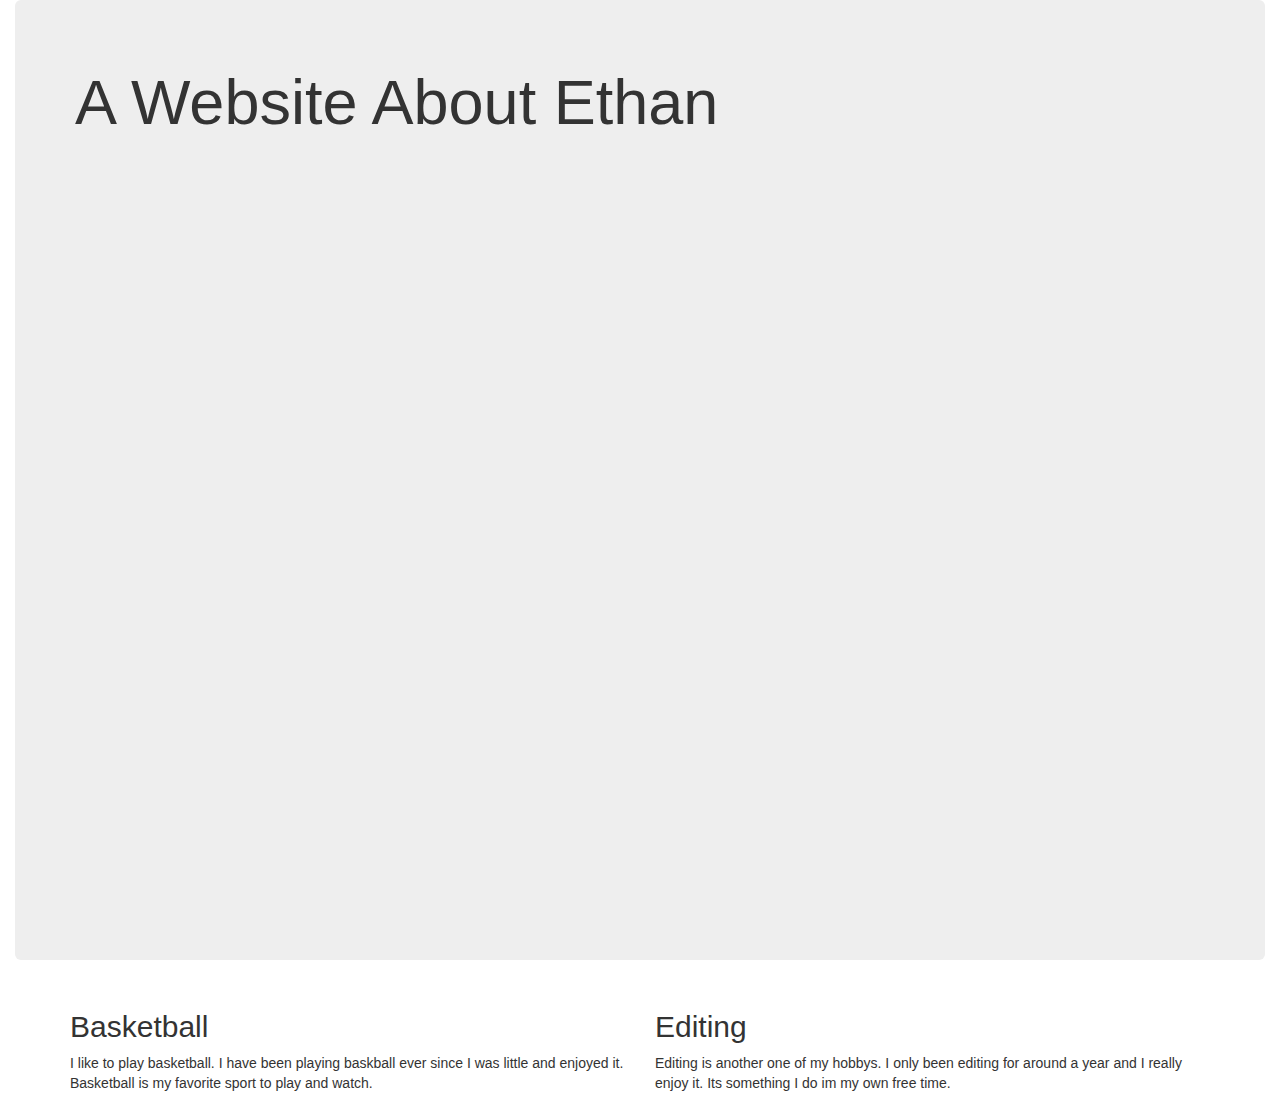
==== index.html @ c770cf81 "push" ====
<!doctype html>
<html lang="en">
  <head>
    <meta charset="utf-8">
    <meta http-equiv="X-UA-Compatible" content="IE=edge">
    <meta name="viewport" content="width=device-width, initial-scale=1">
    <!-- The above 3 meta tags *must* come first in the head; any other head content must come *after* these tags -->
    <title>Bootstrap 101 Template</title>

    <!-- Bootstrap -->
    <link rel="stylesheet" href="https://cdn.jsdelivr.net/npm/bootstrap@3.4.1/dist/css/bootstrap.min.css" integrity="sha384-HSMxcRTRxnN+Bdg0JdbxYKrThecOKuH5zCYotlSAcp1+c8xmyTe9GYg1l9a69psu" crossorigin="anonymous">
<link rel="stylesheet" href="style.css">
    <!-- HTML5 shim and Respond.js for IE8 support of HTML5 elements and media queries -->
    <!-- WARNING: Respond.js doesn't work if you view the page via file:// -->
    <!--[if lt IE 9]>
      <script src="https://cdn.jsdelivr.net/npm/html5shiv@3.7.3/dist/html5shiv.min.js"></script>
      <script src="https://cdn.jsdelivr.net/npm/respond.js@1.4.2/dest/respond.min.js"></script>
    <![endif]-->
  </head>
  <body>
    <div class="container-fluid">
        <div class="jumbotron">
            <h1>A Website About Ethan</h1>
        </div>
    </div>
    <div class="container">
    <div class="row">
        <div class="col-sm-6">
            <h2> Basketball</h2>
            <p> I like to play basketball. I have been playing baskball ever since I was little and enjoyed it. Basketball is my favorite sport to play and watch. </p>
        </div>
        <div class="col-sm-6">
            <h2> Editing </h2>
              <p> Editing is another one of my hobbys. I only been editing for around a year and I really enjoy it. Its something I do im my own free time.</p>
    </div>
</div>
    

    <!-- jQuery (necessary for Bootstrap's JavaScript plugins) -->
    <script src="https://code.jquery.com/jquery-1.12.4.min.js" integrity="sha384-nvAa0+6Qg9clwYCGGPpDQLVpLNn0fRaROjHqs13t4Ggj3Ez50XnGQqc/r8MhnRDZ" crossorigin="anonymous"></script>
    <!-- Include all compiled plugins (below), or include individual files as needed -->
    <script src="https://cdn.jsdelivr.net/npm/bootstrap@3.4.1/dist/js/bootstrap.min.js" integrity="sha384-aJ21OjlMXNL5UyIl/XNwTMqvzeRMZH2w8c5cRVpzpU8Y5bApTppSuUkhZXN0VxHd" crossorigin="anonymous"></script>
  </body>
</html>
---- style.css ----
.jumbotron{
    background-image: url("img_9280.jpg");
    background-repeat: no-repeat;
    background-size: cover;
    height: 960px;  
}
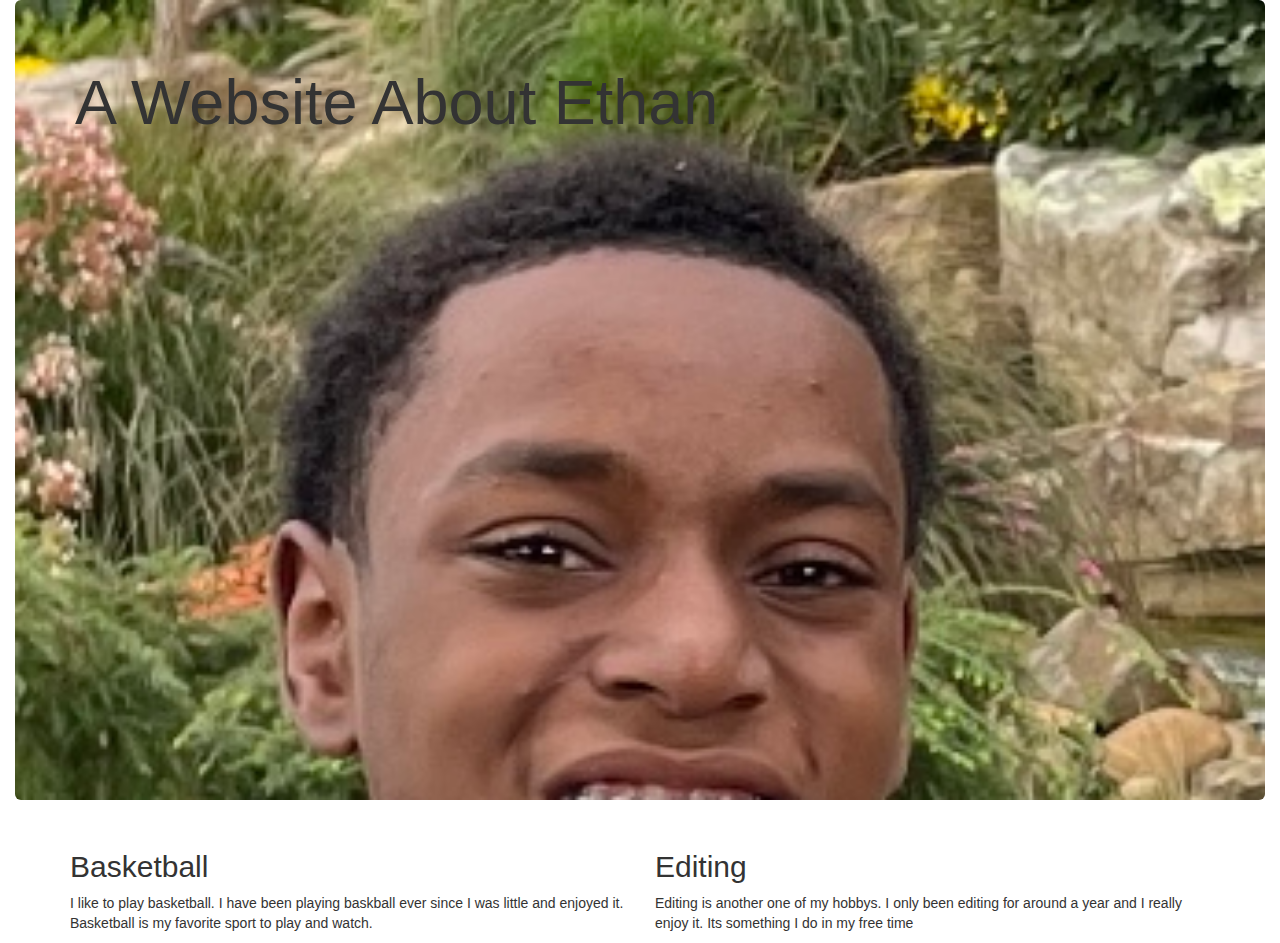
==== commit 12e1afb2: "push" ====
--- a/index.html
+++ b/index.html
@@ -31,7 +31,7 @@
         </div>
         <div class="col-sm-6">
             <h2> Editing </h2>
-              <p> Editing is another one of my hobbys. I only been editing for around a year and I really enjoy it. Its something I do im my own free time.</p>
+              <p> Editing is another one of my hobbys. I only been editing for around a year and I really enjoy it. Its something I do in my free time</p>
     </div>
 </div>
     
--- a/style.css
+++ b/style.css
@@ -2,5 +2,5 @@
     background-image: url("img_9280.jpg");
     background-repeat: no-repeat;
     background-size: cover;
-    height: 960px;  
+    height: 800px;
 }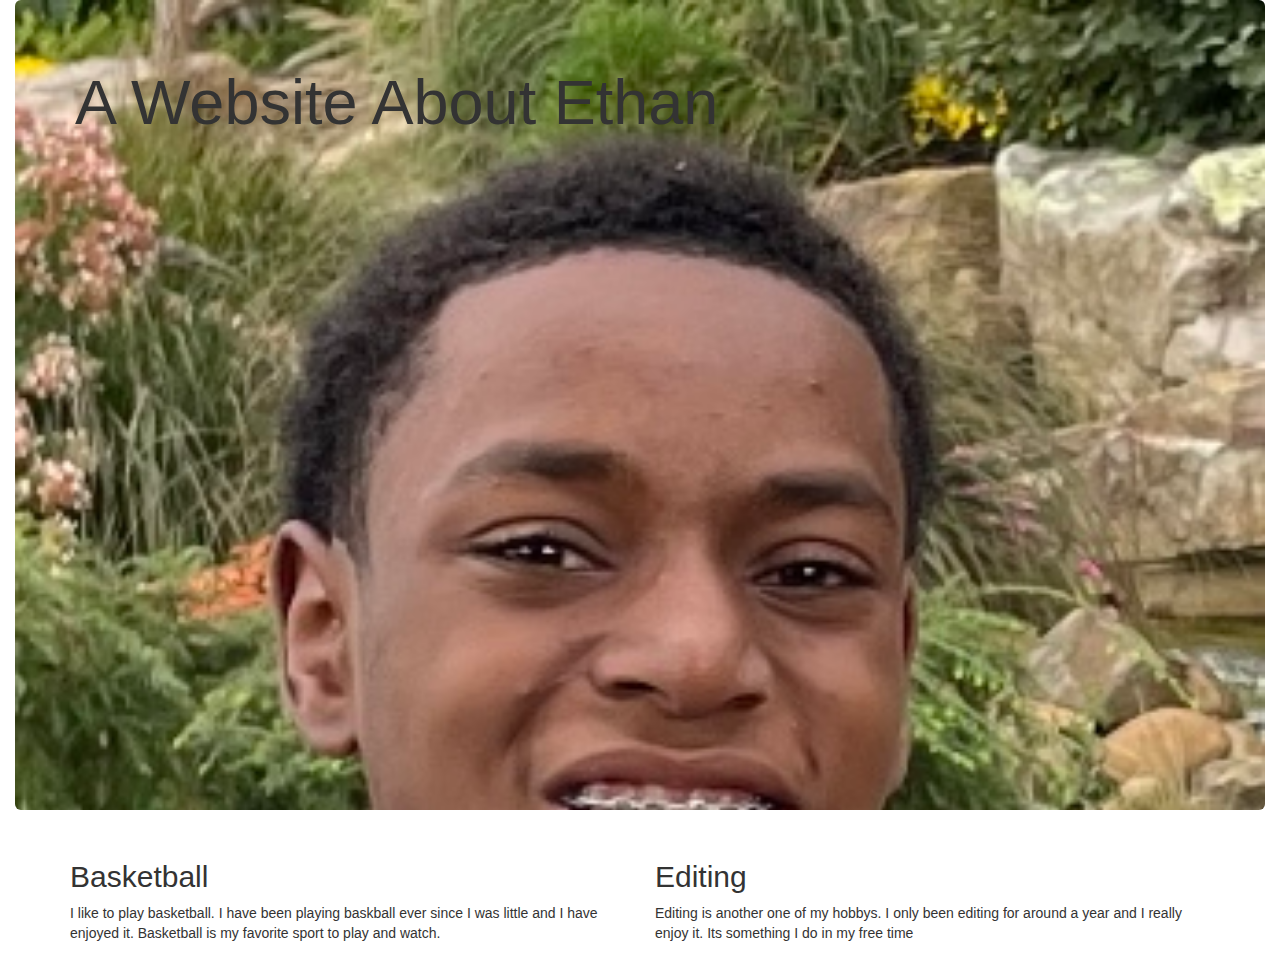
==== commit e104b3c5: "push" ====
--- a/index.html
+++ b/index.html
@@ -17,6 +17,7 @@
       <script src="https://cdn.jsdelivr.net/npm/respond.js@1.4.2/dest/respond.min.js"></script>
     <![endif]-->
   </head>
+  <href="revision1.html">
   <body>
     <div class="container-fluid">
         <div class="jumbotron">
@@ -27,7 +28,7 @@
     <div class="row">
         <div class="col-sm-6">
             <h2> Basketball</h2>
-            <p> I like to play basketball. I have been playing baskball ever since I was little and enjoyed it. Basketball is my favorite sport to play and watch. </p>
+            <p> I like to play basketball. I have been playing baskball ever since I was little and I have enjoyed it. Basketball is my favorite sport to play and watch. </p>
         </div>
         <div class="col-sm-6">
             <h2> Editing </h2>
--- a/style.css
+++ b/style.css
@@ -2,5 +2,5 @@
     background-image: url("img_9280.jpg");
     background-repeat: no-repeat;
     background-size: cover;
-    height: 800px;
+    height: 810px;
 }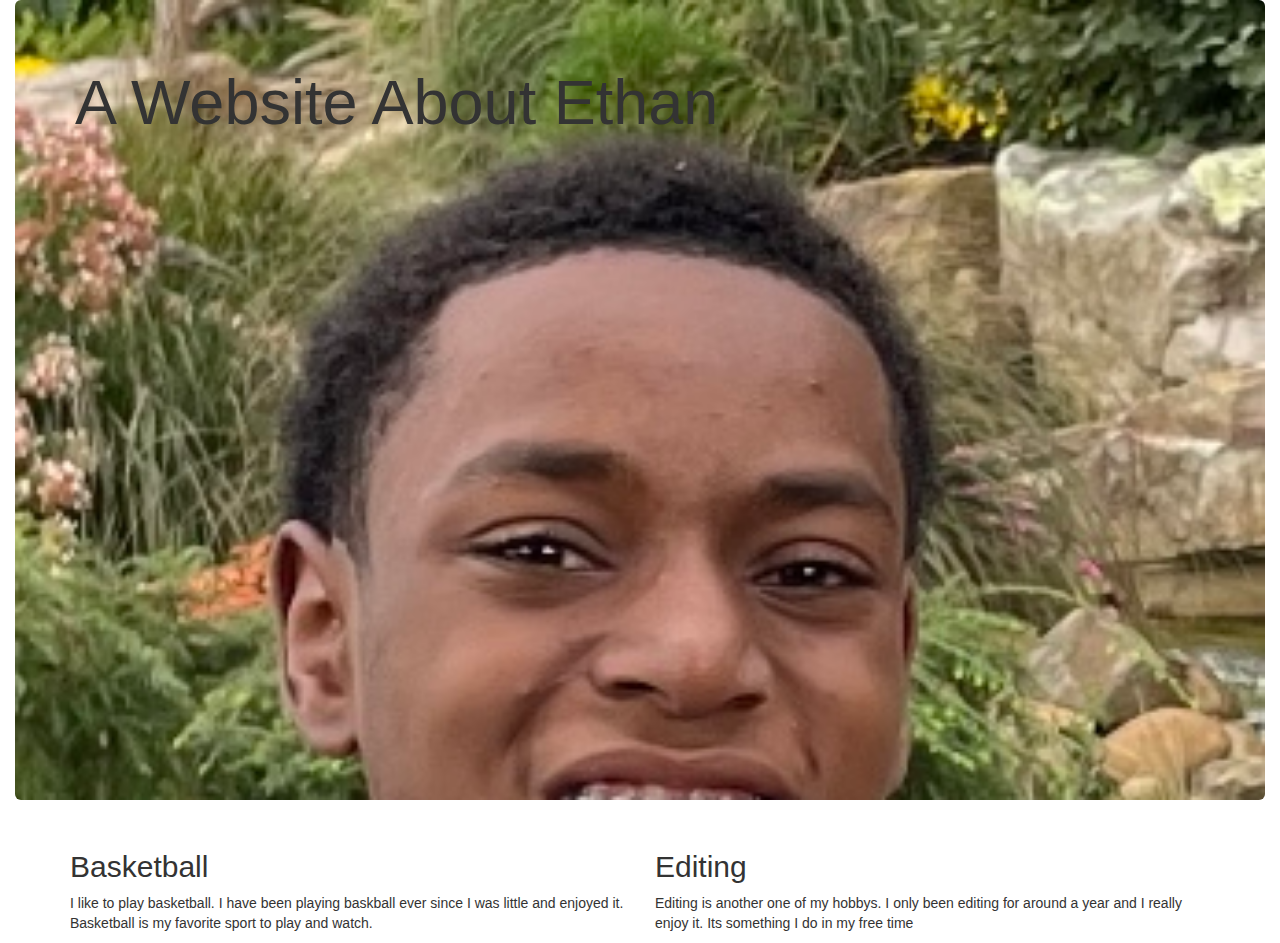
==== commit ce6c3ba1: "push" ====
--- a/index.html
+++ b/index.html
@@ -28,7 +28,7 @@
     <div class="row">
         <div class="col-sm-6">
             <h2> Basketball</h2>
-            <p> I like to play basketball. I have been playing baskball ever since I was little and I have enjoyed it. Basketball is my favorite sport to play and watch. </p>
+            <p> I like to play basketball. I have been playing baskball ever since I was little and enjoyed it. Basketball is my favorite sport to play and watch. </p>
         </div>
         <div class="col-sm-6">
             <h2> Editing </h2>
--- a/style.css
+++ b/style.css
@@ -2,5 +2,5 @@
     background-image: url("img_9280.jpg");
     background-repeat: no-repeat;
     background-size: cover;
-    height: 810px;
+    height: 800px;
 }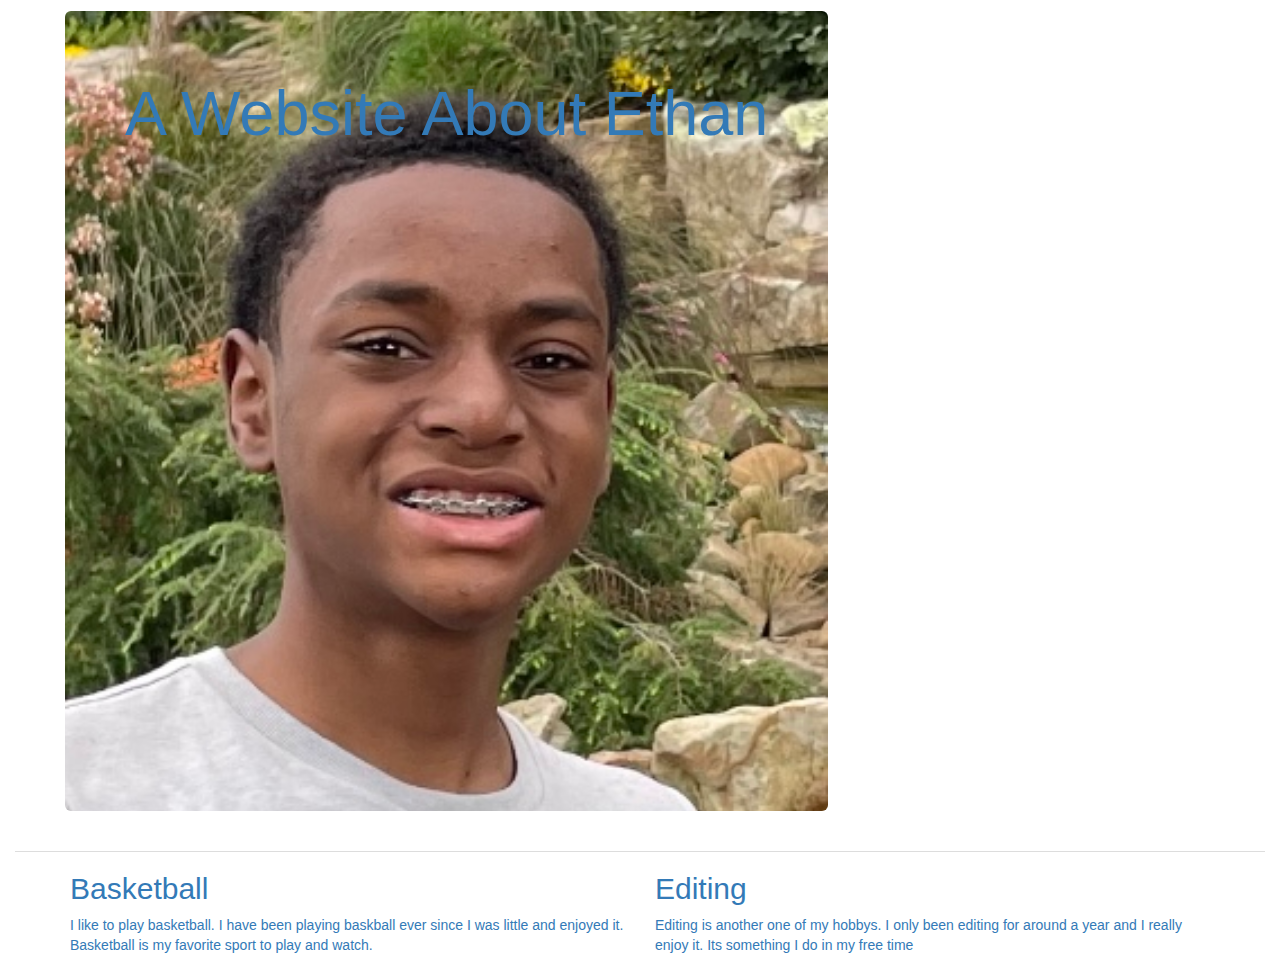
==== commit 4d460143: "push" ====
--- a/index.html
+++ b/index.html
@@ -20,6 +20,11 @@
   <href="revision1.html">
   <body>
     <div class="container-fluid">
+      <ul class="nav nav-tabs">
+        <li><a href="revision1.html">
+        <li><a href="revision3.html">
+    </nav>
+      
         <div class="jumbotron">
             <h1>A Website About Ethan</h1>
         </div>
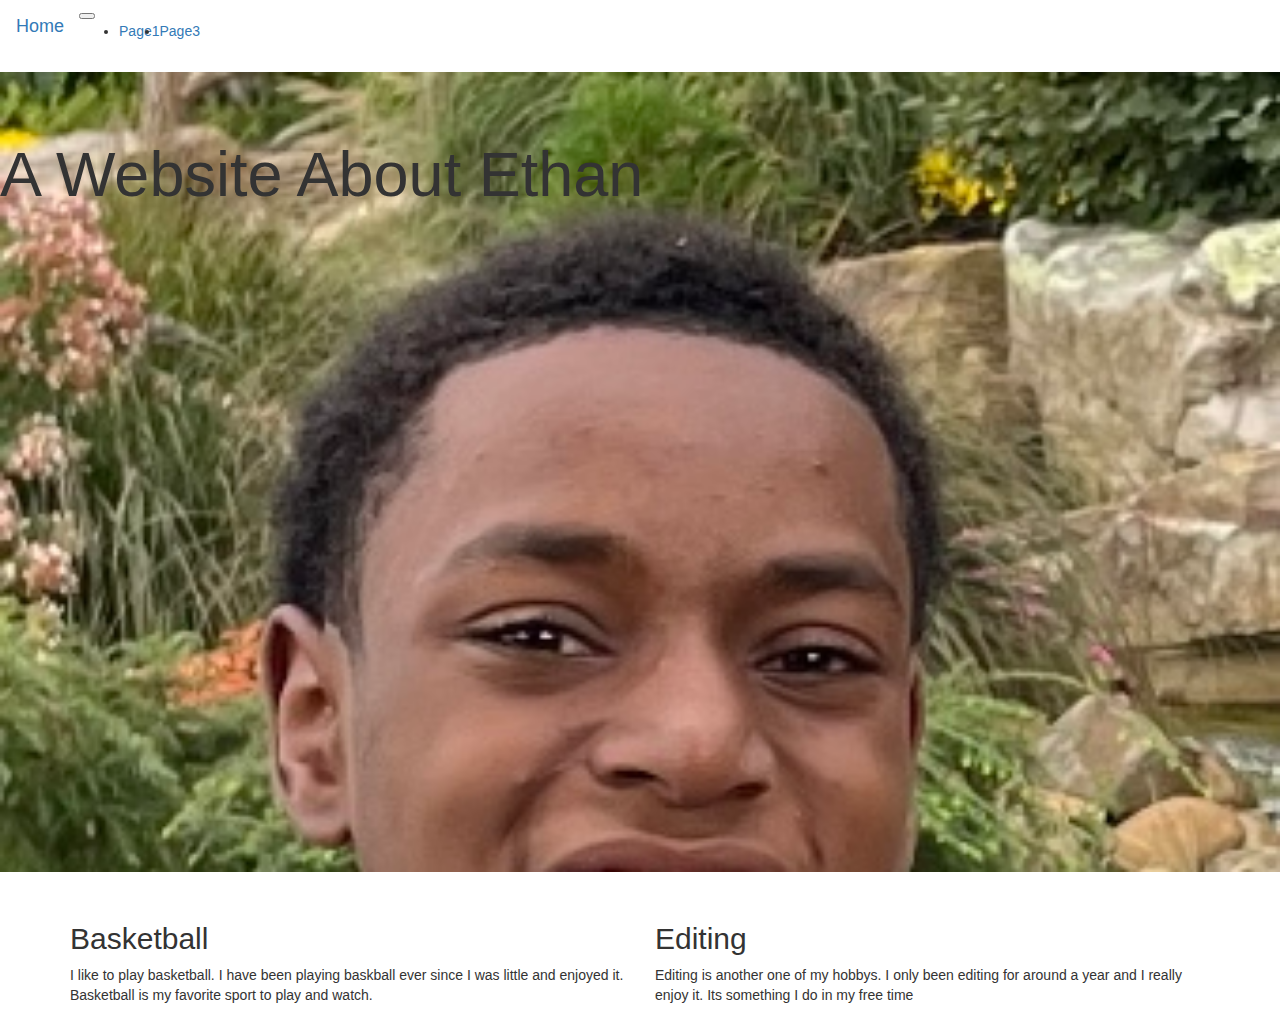
==== commit ada09aea: "push" ====
--- a/index.html
+++ b/index.html
@@ -10,19 +10,30 @@
     <!-- Bootstrap -->
     <link rel="stylesheet" href="https://cdn.jsdelivr.net/npm/bootstrap@3.4.1/dist/css/bootstrap.min.css" integrity="sha384-HSMxcRTRxnN+Bdg0JdbxYKrThecOKuH5zCYotlSAcp1+c8xmyTe9GYg1l9a69psu" crossorigin="anonymous">
 <link rel="stylesheet" href="style.css">
-    <!-- HTML5 shim and Respond.js for IE8 support of HTML5 elements and media queries -->
-    <!-- WARNING: Respond.js doesn't work if you view the page via file:// -->
-    <!--[if lt IE 9]>
-      <script src="https://cdn.jsdelivr.net/npm/html5shiv@3.7.3/dist/html5shiv.min.js"></script>
-      <script src="https://cdn.jsdelivr.net/npm/respond.js@1.4.2/dest/respond.min.js"></script>
-    <![endif]-->
-  </head>
-  <href="revision1.html">
+  
+ 
   <body>
-    <div class="container-fluid">
-      <ul class="nav nav-tabs">
-        <li><a href="revision1.html">
-        <li><a href="revision3.html">
+    <nav class="navbar navbar-expand-lg bg-light">
+      <div class="container-fluid">
+        <a class="navbar-brand" href="#">Home</a>
+        <button class="navbar-toggler" type="button" data-bs-toggle="collapse" data-bs-target="#navbarSupportedContent" aria-controls="navbarSupportedContent" aria-expanded="false" aria-label="Toggle navigation">
+          <span class="navbar-toggler-icon"></span>
+        </button>
+        <div class="collapse navbar-collapse" id="navbarSupportedContent">
+          <ul class="navbar-nav me-auto mb-2 mb-lg-0">
+            <li class="nav-item">
+              <a class="nav-link" href="revision1.html">Page1</a>
+            </li>
+            <li class="nav-item">
+              <a class="nav-link" href="revision3.html">Page3</a>
+            </li>
+            </ul>
+        </div>
+      </div>
+            
+        
+    
+    
     </nav>
       
         <div class="jumbotron">
